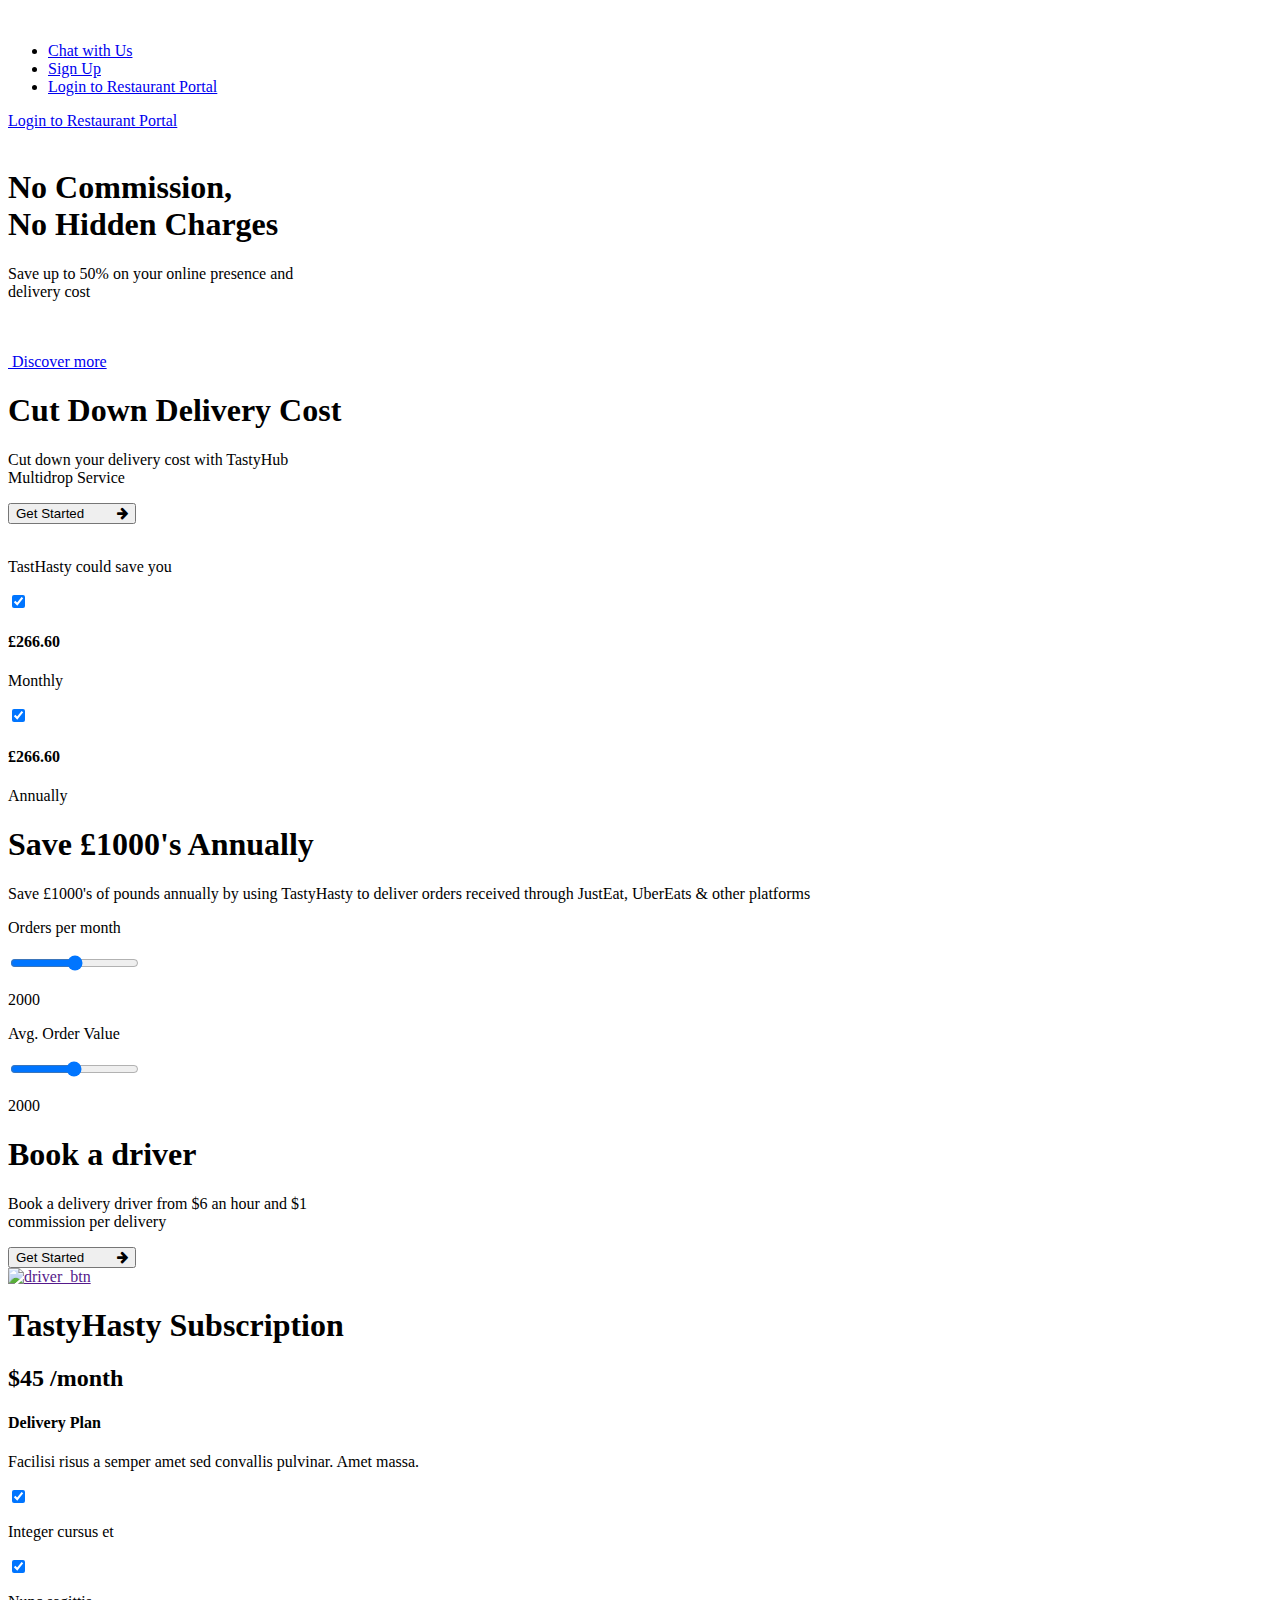
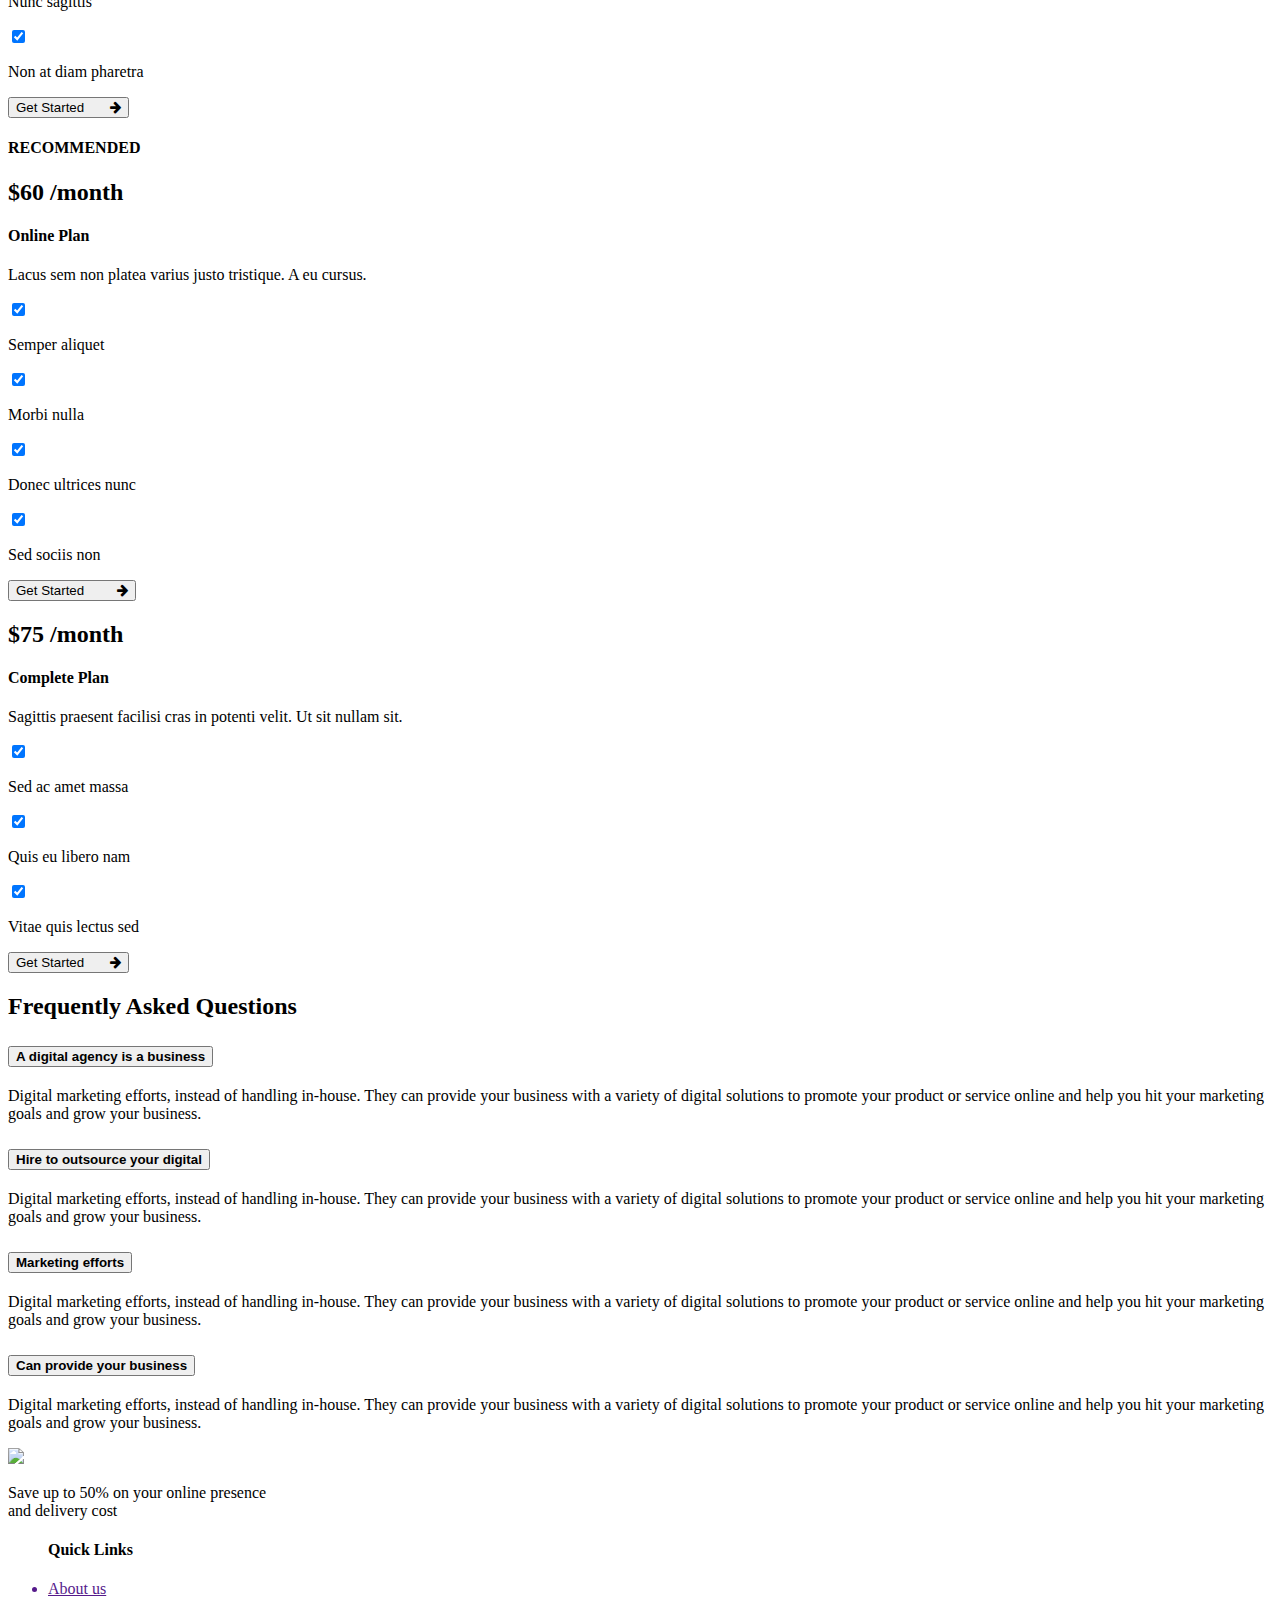
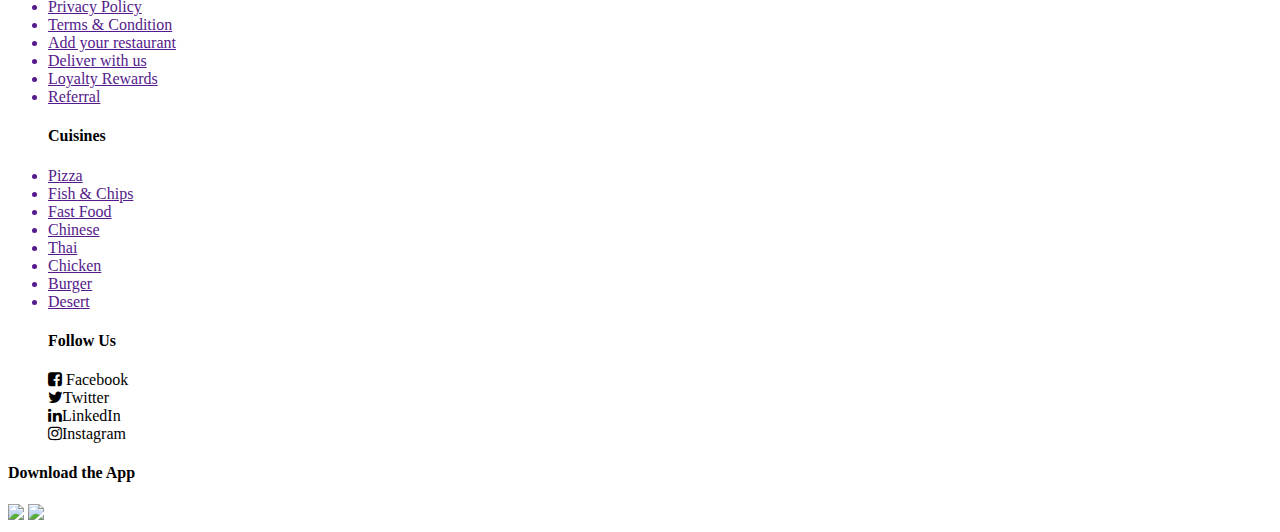
==== home.html @ 55f7fe61 "Add files via upload" ====
<!DOCTYPE html>
<html lang="en">

<head>
  <meta charset="UTF-8">
  <meta http-equiv="X-UA-Compatible" content="IE=edge">
  <meta name="viewport" content="width=device-width, initial-scale=1.0">
  <title>Document</title>
  <link rel="stylesheet" href="https://cdnjs.cloudflare.com/ajax/libs/font-awesome/4.7.0/css/font-awesome.min.css">
  <link href="https://cdn.jsdelivr.net/npm/bootstrap@5.0.2/dist/css/bootstrap.min.css" rel="stylesheet"
    integrity="sha384-EVSTQN3/azprG1Anm3QDgpJLIm9Nao0Yz1ztcQTwFspd3yD65VohhpuuCOmLASjC" crossorigin="anonymous">
  <link rel="stylesheet" type="text/css" href="styles.css">
</head>

<body>
  <div class="container">
    <div class="navbar">
      <div class="logo">
        <img src="./images/logo.png" alt="" />
      </div>
      <div class="nav_items mt-3">
        <ul>
          <li><a href="#">Chat with Us</a></li>
          <li><a href="#">Sign Up</a></li>
          <li class="nav_btn"><a href="#">Login to Restaurant Portal</a></li>
        </ul>
      </div>
      <div class="small_screen mt-3">
        <a href="#">Login to Restaurant Portal</a>
      </div>
    </div>
  </div>

  <div class="container-fluid hero">
    <div class="row">
      <div class="col-12 col-md-7 col-lg-7 p-0">
        <div class="hero-img">
          <!-- <img src="./images/hero.png" class="img-fluid" alt="hero img" /> -->
          <a href="" class="hero_btn">
            <img src="./Images/Vector.png" alt="">
          </a>
        </div>

      </div>
      <!-- <div class="col-md-1"></div> -->
      <div class="col-12 col-md-5 col-lg-5">
        <div class="hero_content">
          <h1>
            <span>No</span> Commission, <br />
            No <span>Hidden Charges</span>
          </h1>
          <p>
            Save up to 50% on your online presence and <br />
            delivery cost
          </p>
          <div class="google_store">
            <div class="store">
              <a href="#">
                <img src="./images/appstore.png" alt="" />
              </a>
            </div>
            <div class="google">
              <a href="#">
                <img src="./images/googleplay.png" alt="" />
              </a>
            </div>
          </div>
          <div class="discover_more mt-5">
            <a href="#">
              <img src="./images/next-btn.png" alt="" />
              <span>Discover more</span>
            </a>
          </div>
        </div>
      </div>
    </div>
  </div>

  <div class="container">
    <div class="row">
      <div class="col-12 col-sm-12 col-md-6 col-lg-6">
        <div class="delivery">
          <h1 class="mb-4">Cut Down Delivery Cost</h1>
          <p class="mb-4">
            Cut down your delivery cost with TastyHub <br />
            Multidrop Service
          </p>
          <button type="button" class="delivery__btn">
            Get Started &nbsp; &nbsp; &nbsp; &nbsp;
            <i class="fa fa-arrow-right arrow_btn" aria-hidden="true"></i>
          </button>
        </div>
      </div>
      <div class="col-12 col-sm-12 col-md-6 col-lg-6">
        <div class="delivery__image">
          <img src="./images/3.png" alt="" class="img-fluid" />
        </div>
      </div>
    </div>
  </div>

  <div class="container-fluid annually__container mb-5">
    <div class="row">
      <col-1></col-1>
      <div class="annuall_margin col-11 col-sm-10 col-md-5 col-lg-5">
        <div class="annual__total mx-sm-auto">
          <p class="annual__para text-light">TastHasty could save you</p>

          <div class="annual__month">
            <div class="month_checkbox">
              <div class="form-check">
                <input class="form-check-input" type="checkbox" value="" id="flexCheckChecked" checked />
                <label class="form-check-label" for="flexCheckChecked">
                  <h4><b>£266.60</b></h4>
                </label>
              </div>
            </div>

            <div class="month_monthly">
              <p class="annu_year">Monthly</p>
            </div>
          </div>
          <div class="annual__year">
            <div class="month_checkbox">
              <div class="form-check">
                <input class="form-check-input" type="checkbox" value="" id="flexCheckChecked" checked />
                <label class="form-check-label" for="flexCheckChecked">
                  <h4><b>£266.60 </b></h4>
                </label>
              </div>
            </div>

            <div class="month_monthly">
              <p class="annu_year">Annually</p>
            </div>
          </div>
        </div>
      </div>

      <div class="save__annual col-12 col-sm-12 col-md-5 col-lg-4 ms-lg-4 ps-lg-4">
        <h1 class="mb-4">Save £1000's Annually</h1>
        <p class="mb-4">
          Save £1000's of pounds annually by using TastyHasty to deliver
          orders received through JustEat, UberEats & other platforms
        </p>
        <div class="orders_all">
          <div class="orders_per-month">
            <p>Orders per month</p>
          </div>
          <div class="orders_range">
            <div class="slidecontainer">
              <input type="range" min="40" max="100" value="70" class="slider" id="range1"
                oninput="updateValue('range1', 'total_value1')">
            </div>
          </div>
          <div class="orders_total">
            <p id="total_value1">2000</p>
          </div>
        </div>

        <div class="orders_all">
          <div class="orders_per-month">
            <p>Avg. Order Value</p>
          </div>
          <div class="orders_range">
            <div class="slidecontainer">
              <input type="range" min="1" max="100" value="50" class="slider" id="range2"
                oninput="updateValue('range2', 'total_value2')">
            </div>
          </div>
          <div class="orders_total">
            <p id="total_value2">2000</p>
          </div>
        </div>
      </div>
    </div>
  </div>

  <div class="container">
    <div class="row my-5">
      <div class="col-12 col-sm-12 col-md-6 col-lg-6">
        <div class="book_delivery">
          <h1 class="mb-4">Book a driver</h1>
          <p class="mb-4">
            Book a delivery driver from $6 an hour and $1 <br />
            commission per delivery
          </p>
          <button type="button" class="delivery__btn">
            Get Started &nbsp; &nbsp; &nbsp; &nbsp;
            <i class="fa fa-arrow-right" aria-hidden="true"></i>
          </button>
        </div>
      </div>
      <div class="col-12 col-sm-12 col-md-6 col-lg-6">
        <div class="delivery__img">
          <a href="" class="driver_btn">
            <img src="./Images/Vector.png" alt="driver_btn">
          </a>
        </div>
      </div>
    </div>
  </div>


  <div class="subscription container-fluid">
    <div class="row">
      <h1 class="text-center pt-5 pb-5">TastyHasty Subscription</h2>
    </div>
    <div class="row d-flex  justify-content-center mt-5">
      <div class="col-lg-10">
        <div class="row d-flex  justify-content-center">


          <div class="col-sm-9 col-md-4 col-lg-3 ">
            <div class="card1">
              <h2>$45 <span>/month</span></h2>
              <h4>Delivery Plan</h4>
              <p>
                Facilisi risus a semper amet sed convallis pulvinar. Amet massa.
              </p>
              <div class="hr_border"></div>
              <div class="check_tick mt-3">
                <input class="form-check-input" type="checkbox" value="" id="check1" checked />
                <p>Integer cursus et</p>
              </div>
              <div class="check_tick">
                <input class="form-check-input" type="checkbox" value="" id="check1" checked />
                <p>Nunc sagittis</p>
              </div>
              <div class="check_tick">
                <input class="form-check-input" type="checkbox" value="" id="check1" checked />
                <p>Non at diam pharetra</p>
              </div>

              <div class="card_btn">
                <button>
                  Get Started &nbsp; &nbsp; &nbsp;
                  <i class="fa fa-arrow-right arrow_btn" aria-hidden="true"></i>
                </button>
              </div>
            </div>
          </div>

          <div class=" col-sm-9 col-md-4 col-lg-3 ">
            <div class="card_data">
              <div class="">
                <h4 class="card2_title">RECOMMENDED</h4>
              </div>
              <div class="card2">
                <div class="card2_content">
                  <h2 class="card2_price">$60 <span>/month</span></h2>
                  <h4>Online Plan</h4>
                  <p>Lacus sem non platea varius justo tristique. A eu cursus.</p>
                  <div class="hr_border"></div>
                  <div class="check_tick2 mt-3">
                    <input class="form-check-input" type="checkbox" value="" id="check1" checked />
                    <p>Semper aliquet</p>
                  </div>
                  <div class="check_tick2">
                    <input class="form-check-input" type="checkbox" value="" id="check1" checked />
                    <p>Morbi nulla</p>
                  </div>
                  <div class="check_tick2">
                    <input class="form-check-input" type="checkbox" value="" id="check1" checked />
                    <p>Donec ultrices nunc</p>
                  </div>
                  <div class="check_tick2">
                    <input class="form-check-input" type="checkbox" value="" id="check1" checked />
                    <p>Sed sociis non</p>
                  </div>

                  <div class="card2_btn">
                    <button class="beero">
                      Get Started &nbsp; &nbsp; &nbsp; &nbsp;
                      <i class="fa fa-arrow-right arrow_btn" aria-hidden="true"></i>
                    </button>
                  </div>
                </div>
              </div>
            </div>
          </div>

          <div class=" col-sm-9 col-md-4 col-lg-3  ">
            <div class="card1 card3">
              <h2>$75 <span>/month</span></h2>
              <h4>Complete Plan</h4>
              <p>
                Sagittis praesent facilisi cras in potenti velit. Ut sit nullam sit.
              </p>
              <div class="hr_border"></div>
              <div class="check_tick mt-3">
                <input class="form-check-input" type="checkbox" value="" id="check1" checked />
                <p>Sed ac amet massa</p>
              </div>
              <div class="check_tick">
                <input class="form-check-input" type="checkbox" value="" id="check1" checked />
                <p>Quis eu libero nam</p>
              </div>
              <div class="check_tick">
                <input class="form-check-input" type="checkbox" value="" id="check1" checked />
                <p>Vitae quis lectus sed</p>
              </div>

              <div class="card_btn">
                <button>
                  Get Started &nbsp; &nbsp; &nbsp;
                  <i class="fa fa-arrow-right arrow_btn" aria-hidden="true"></i>
                </button>
              </div>
            </div>
          </div>
        </div>
      </div>
    </div>
  </div>


  <section class="py-5">
    <div class="container">
      <div class="row">
        <div class="col-md-12">
          <h2 class="text-center py-5">Frequently Asked Questions</h2>
        </div>
      </div>
      <div class="row">
        <dvi class="col-md-12">
          <div class="bg-white border Faqs mx-auto">
            <div class="accordion accordion-flush border-top border-start border-end" id="myAccordion">
              <div class="accordion-item">
                <h2 class="accordion-header" id="flush-headingOne"> <button
                    class="accordion-button collapsed border-0 p-4" type="button" data-bs-toggle="collapse"
                    data-bs-target="#flush-collapseOne" aria-expanded="false" aria-controls="flush-collapseOne"><b> A
                      digital agency is
                      a business</b>
                  </button> </h2>
                <div id="flush-collapseOne" class="accordion-collapse collapse border-0"
                  aria-labelledby="flush-headingOne" data-bs-parent="#myAccordion">
                  <div class="accordion-body px-4 py-0 pb-5 text-secondary">
                    <p>Digital marketing efforts, instead of handling in-house. They can provide
                      your business with a variety of digital
                      solutions to promote your product or service online and help you hit your
                      marketing goals and grow your business.</p>
                  </div>
                </div>
              </div>
              <div class="accordion-item">
                <h2 class="accordion-header" id="flush-headingOne"> <button
                    class="accordion-button collapsed border-0 p-4" type="button" data-bs-toggle="collapse"
                    data-bs-target="#flush-collapseTwo" aria-expanded="false" aria-controls="flush-collapseTwo"><b> Hire
                      to outsource
                      your
                      digital </b>
                  </button> </h2>
                <div id="flush-collapseTwo" class="accordion-collapse collapse border-0"
                  aria-labelledby="flush-headingOne" data-bs-parent="#myAccordion">
                  <div class="accordion-body px-4 py-0 pb-5 text-secondary">
                    <p>Digital marketing efforts, instead of handling in-house. They can provide
                      your business with a variety of digital
                      solutions to promote your product or service online and help you hit your
                      marketing goals and grow your business.</p>
                  </div>
                </div>
              </div>
              <div class="accordion-item">
                <h2 class="accordion-header" id="flush-headingOne"> <button
                    class="accordion-button collapsed border-0 p-4" type="button" data-bs-toggle="collapse"
                    data-bs-target="#flush-collapseThree" aria-expanded="false" aria-controls="flush-collapseThree"><b>
                      Marketing
                      efforts</b>
                  </button> </h2>
                <div id="flush-collapseThree" class="accordion-collapse collapse border-0"
                  aria-labelledby="flush-headingOne" data-bs-parent="#myAccordion">
                  <div class="accordion-body px-4 py-0 pb-5 text-secondary">
                    <p>Digital marketing efforts, instead of handling in-house. They can provide
                      your business with a variety of digital
                      solutions to promote your product or service online and help you hit your
                      marketing goals and grow your business.</p>
                  </div>
                </div>
              </div>
              <div class="accordion-item">
                <h2 class="accordion-header" id="flush-headingOne"> <button
                    class="accordion-button collapsed border-0 p-4" type="button" data-bs-toggle="collapse"
                    data-bs-target="#flush-collapseFour" aria-expanded="false" aria-controls="flush-collapseFour"> <b>
                      Can provide your
                      business</b>
                  </button> </h2>
                <div id="flush-collapseFour" class="accordion-collapse collapse border-0"
                  aria-labelledby="flush-headingOne" data-bs-parent="#myAccordion">
                  <div class="accordion-body px-4 py-0 pb-5 text-secondary">
                    <p>Digital marketing efforts, instead of handling in-house. They can provide
                      your business with a variety of digital
                      solutions to promote your product or service online and help you hit your
                      marketing goals and grow your business.</p>
                  </div>
                </div>
              </div>
            </div>
          </div>
        </dvi>
      </div>
    </div>
  </section>
  <section class="py-5">
    <div class="container">
      <div class="row g-0">

        <div class="col-lg-4 col-md-4 col-sm-12">
          <div class="footer-container d-flex flex-column justify-content-center align-items-center">
            <img src="Images/footer.png" class="img-fluid">
            <p class="mt-5">Save up to 50% on your online presence <br>and delivery cost</p>
          </div>
        </div>
        <div class="col-lg-8 col-md-8 col-sm-12">
          <div class="row mx-0">
            <div class="col-lg-4 col-md-6 col-sm-6 col-6">
              <div class="d-flex flex-column justify-content-center align-items-center">
                <ul class="footer-link">
                  <h4>Quick Links</h4>
                  <a href="">
                    <li>About us </li>
                  </a>
                  <a href="">
                    <li> Privacy Policy </li>
                  </a>
                  <a href="">
                    <li>Terms & Condition </li>
                  </a>
                  <a href="">
                    <li>Add your restaurant</li>
                  </a>
                  <a href="">
                    <li>Deliver with us</li>
                  </a>
                  <a href="">
                    <li>Loyalty Rewards</li>
                  </a>
                  <a href="">
                    <li>Referral</li>
                  </a>
                </ul>
              </div>
            </div>
            <div class="col-lg-2 col-md-6 col-sm-6 col-6">
              <div class="d-flex flex-column justify-content-center align-items-center">
                <ul class="footer-link">
                  <h4>Cuisines</h4>
                  <a href="">
                    <li>Pizza </li>
                  </a>
                  <a href="">
                    <li> Fish&nbsp;&&nbsp;Chips </li>
                  </a>
                  <a href="">
                    <li> Fast Food </li>
                  </a>
                  <a href="">
                    <li>Chinese</li>
                  </a>
                  <a href="">
                    <li>Thai </li>
                  </a>
                  <a href="">
                    <li>Chicken</li>
                  </a>
                  <a href="">
                    <li>Burger</li>
                  </a>
                  <a href="">
                    <li>Desert</li>
                  </a>
                </ul>
              </div>
            </div>
            <div class="col-lg-3 col-md-6 col-sm-6 col-6">
              <div class="footer_brand_link d-flex flex-column justify-content-center align-items-center">
                <ul class="footer-link">
                  <h4>Follow Us</h4>
                  <div class="footer_icons">
                    <i class="fa fa-facebook-square me-3 mt-3" aria-hidden="true"></i>
                    <span>Facebook</span><br>
                    <i class="fa fa-twitter me-3 mt-3" aria-hidden="true"></i><span>Twitter</span>
                    <br>
                    <i class="fa fa-linkedin me-3 mt-3" aria-hidden="true"></i><span>LinkedIn
                    </span><br>
                    <i class="fa fa-instagram me-3 mt-3" aria-hidden="true"></i><span>Instagram</span><br>
                  </div>
                </ul>
              </div>
            </div>
            <div class="col-lg-3 col-md-6 col-sm-6 col-6">
              <div class="footer_app d-flex flex-column justify-content-center align-items-center">
                <h4>Download the App</h4>
                <img src="Images/app (1).png" class="img-fluid mt-4">
                <img src="Images/google.png" class="img-fluid mt-4">
              </div>
            </div>
          </div>
        </div>
      </div>
    </div>
  </section>


  <script>
    function updateValue(rangeId, totalId) {
      var rangeValue = document.getElementById(rangeId).value;
      var total = rangeValue * 20; // calculate the total value based on the range value
      document.getElementById(totalId).innerHTML = total; // update the value of the <p> element
    }
  </script>
  <script src="https://unpkg.com/@popperjs/core@2"></script>
  <script src="https://code.jquery.com/jquery-3.2.1.min.js"
    integrity="sha256-hwg4gsxgFZhOsEEamdOYGBf13FyQuiTwlAQgxVSNgt4=" crossorigin="anonymous"> </script>
  <script src="https://cdn.jsdelivr.net/npm/bootstrap@5.0.2/dist/js/bootstrap.bundle.min.js"
    integrity="sha384-MrcW6ZMFYlzcLA8Nl+NtUVF0sA7MsXsP1UyJoMp4YLEuNSfAP+JcXn/tWtIaxVXM"
    crossorigin="anonymous"></script>
</body>

</html>
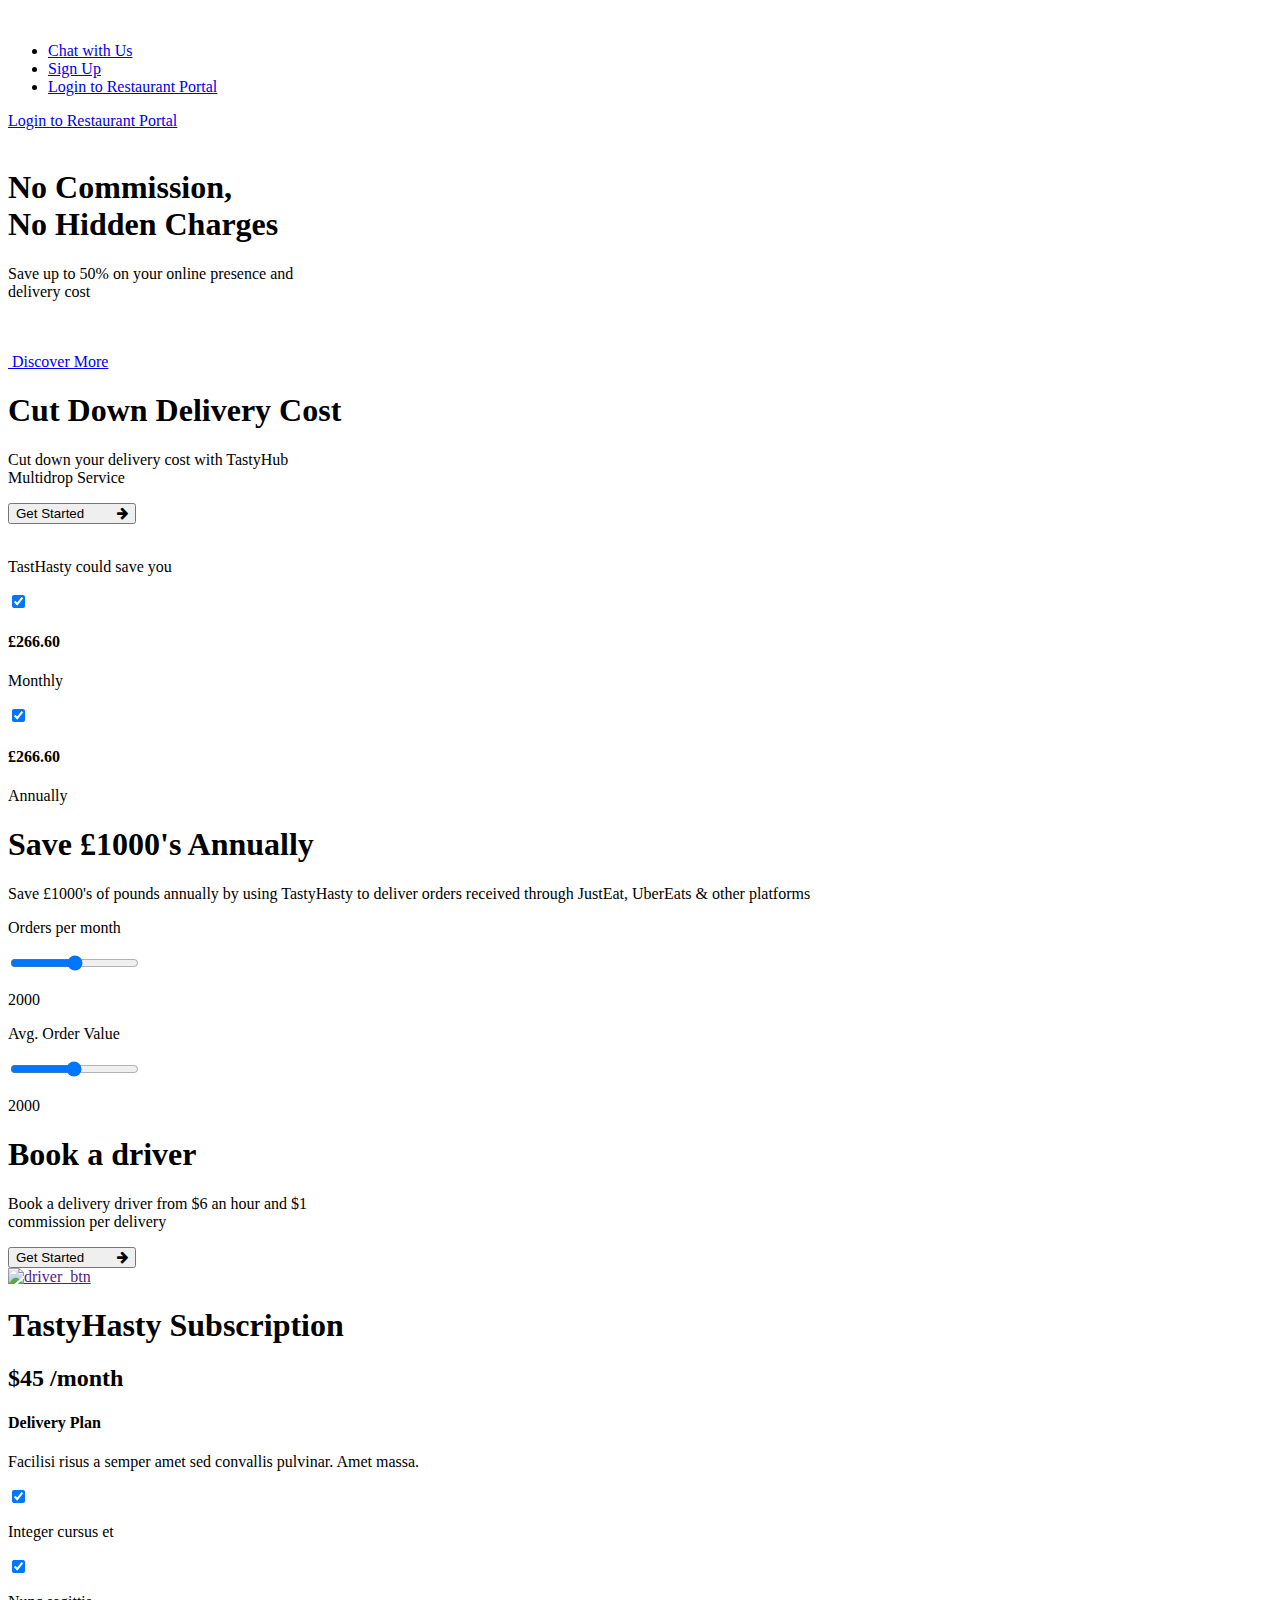
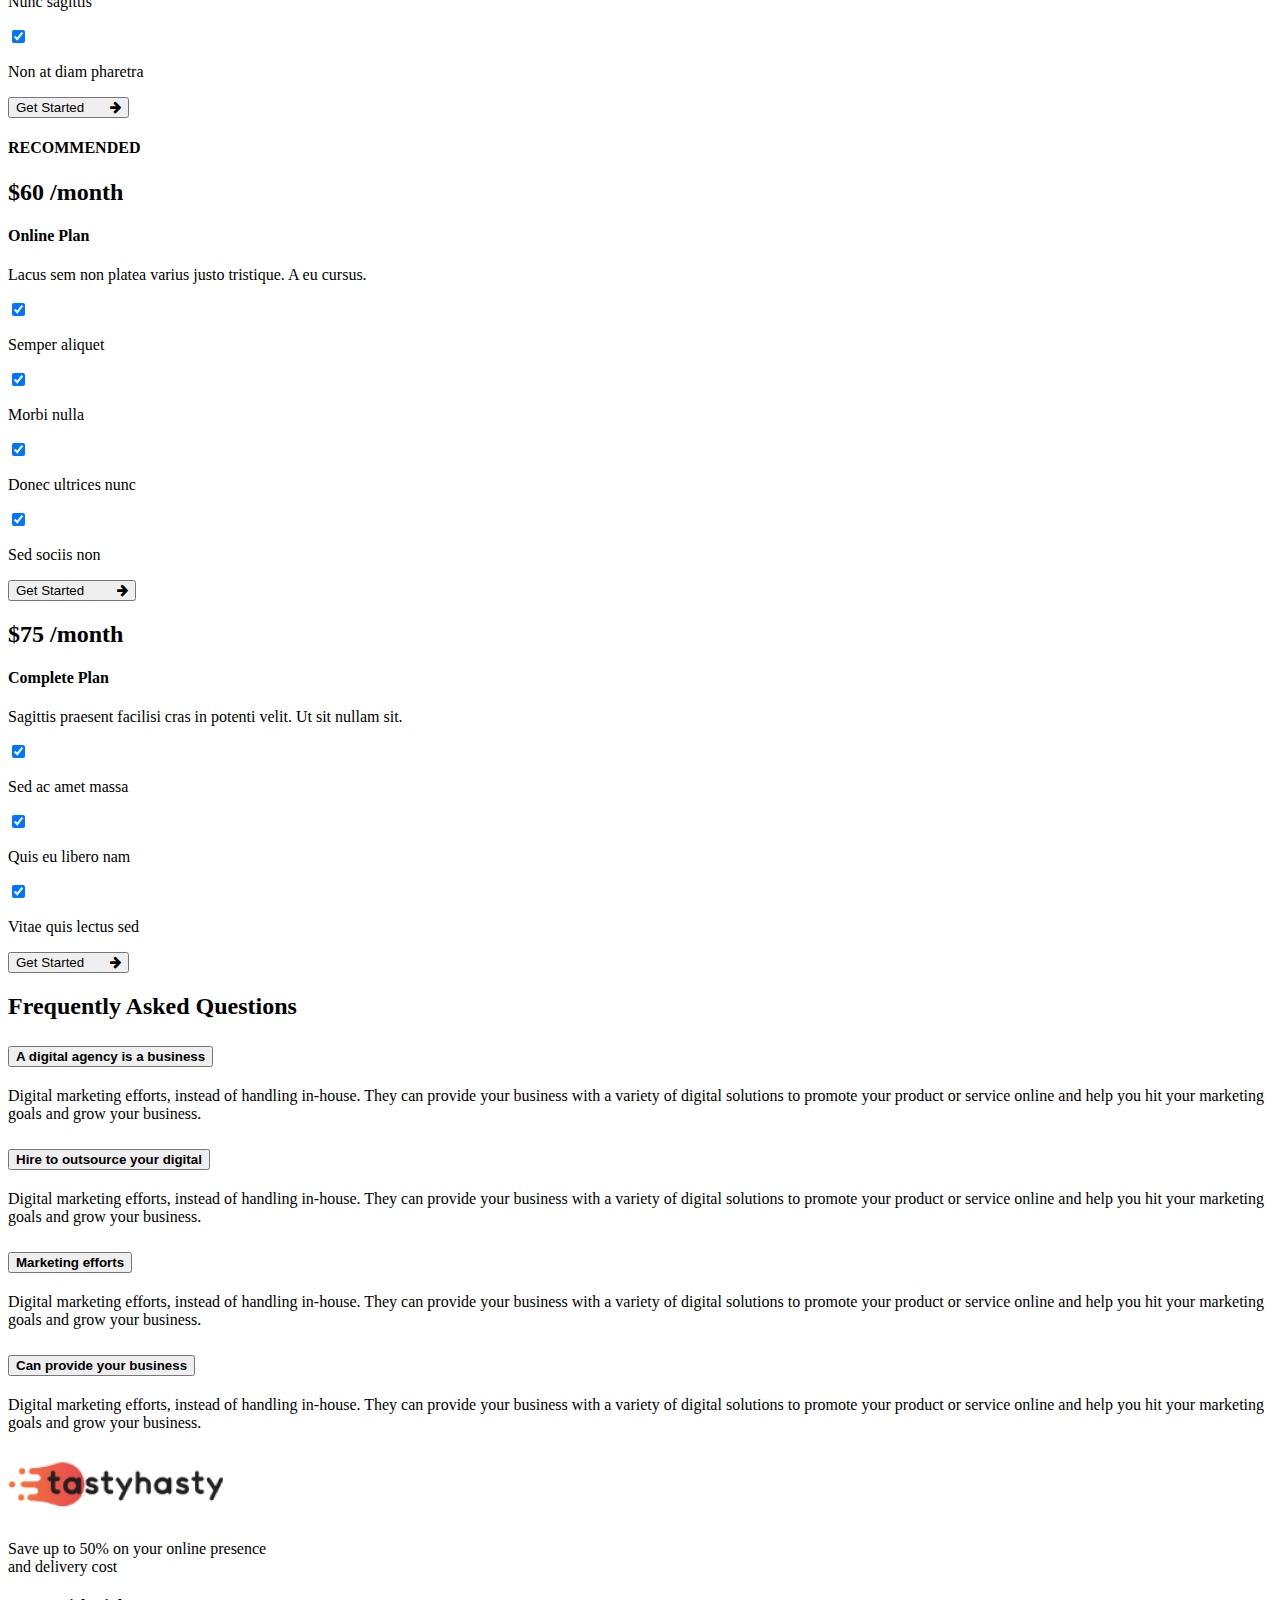
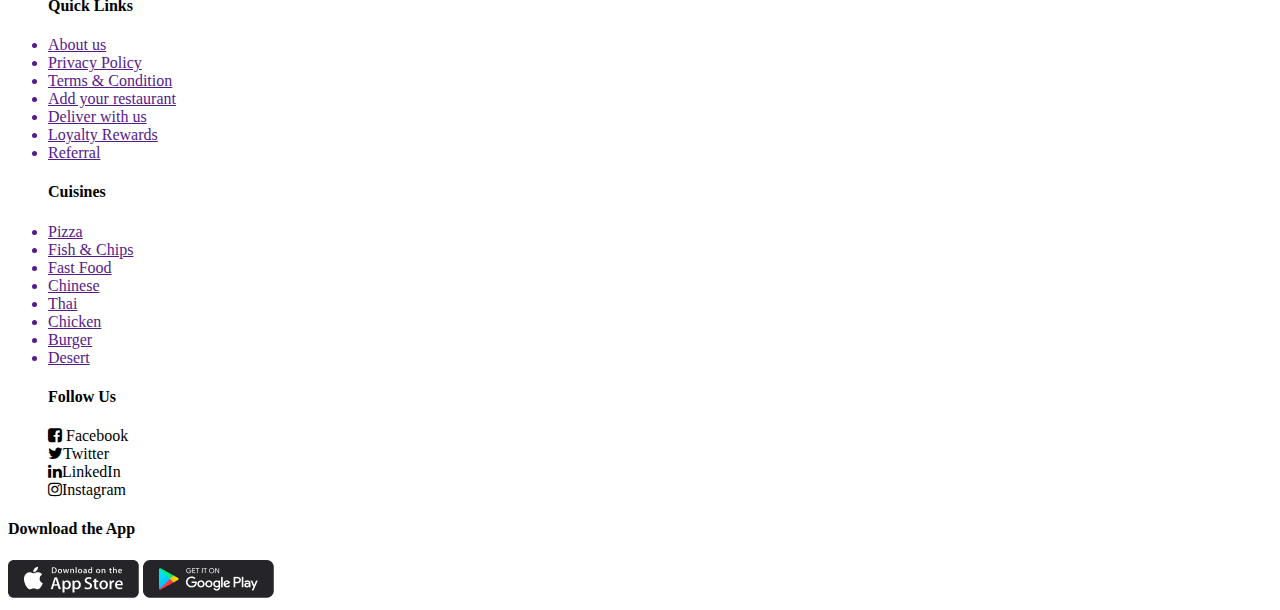
==== commit 003eb02b: "Updated Home File" ====
--- a/home.html
+++ b/home.html
@@ -68,7 +68,7 @@
           <div class="discover_more mt-5">
             <a href="#">
               <img src="./images/next-btn.png" alt="" />
-              <span>Discover more</span>
+              <span>Discover More</span>
             </a>
           </div>
         </div>
